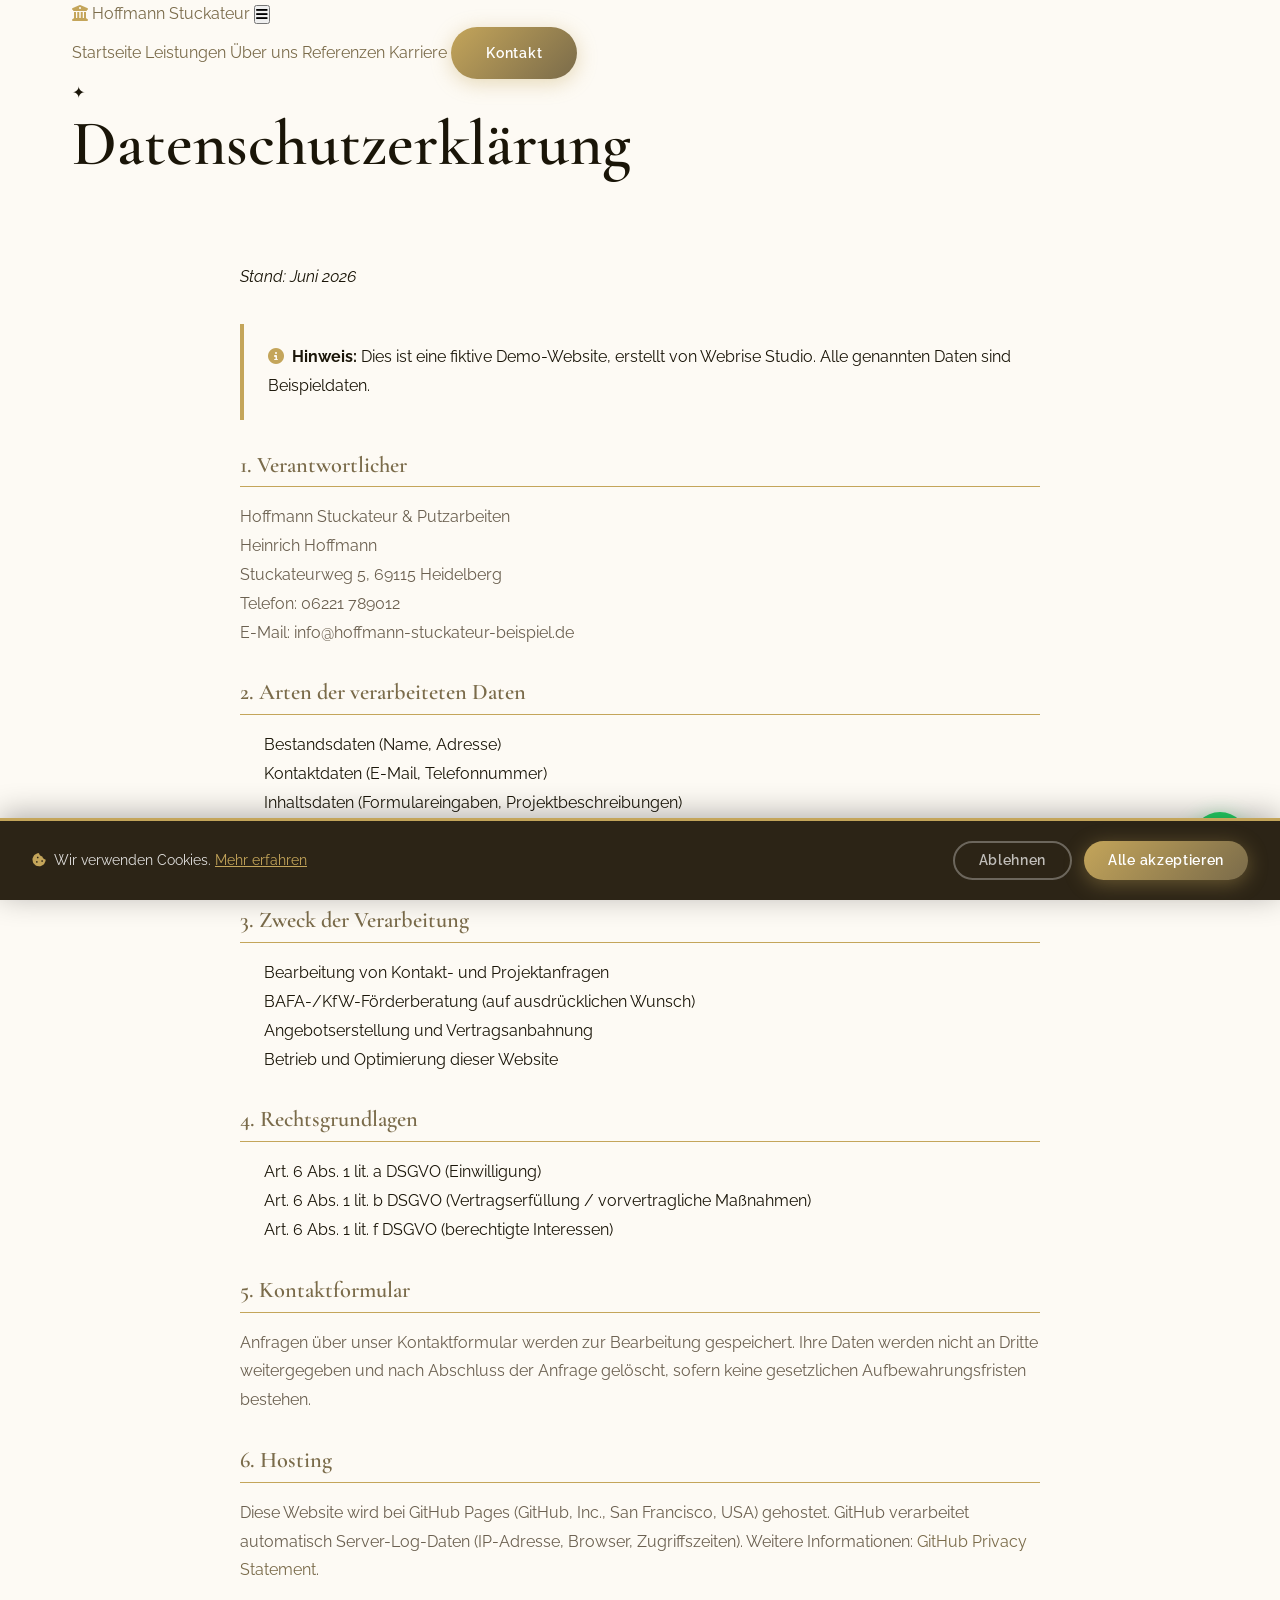
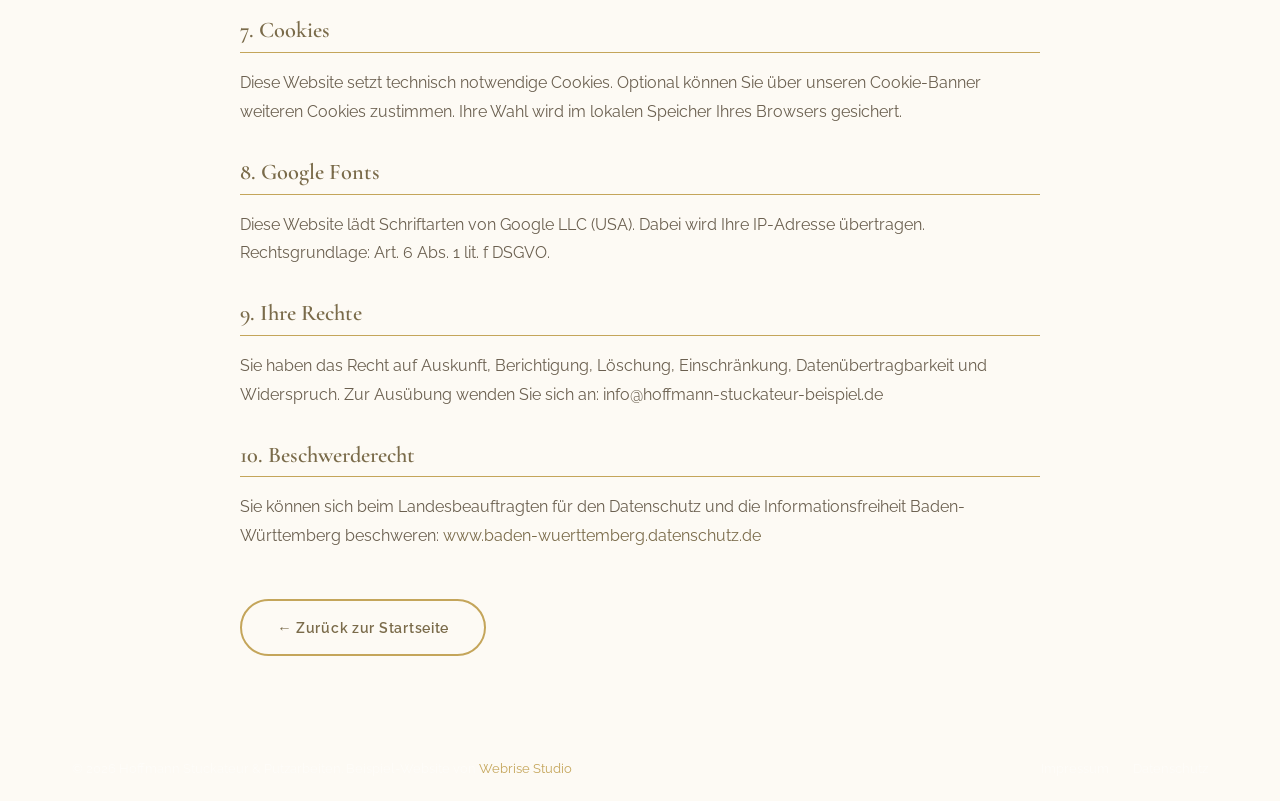
==== datenschutz.html @ 6f237631 "Initial commit: Hoffmann Stuckateur & Putzarbeiten complete demo website All Handwerker Pro features" ====
<!DOCTYPE html>
<html lang="de">
<head>
  <meta charset="UTF-8">
  <meta name="viewport" content="width=device-width, initial-scale=1.0">
  <title>Datenschutz – Hoffmann Stuckateur & Putzarbeiten</title>
  <meta name="robots" content="noindex, nofollow">
  <link rel="preconnect" href="https://fonts.googleapis.com">
  <link rel="preconnect" href="https://fonts.gstatic.com" crossorigin>
  <link href="https://fonts.googleapis.com/css2?family=Cormorant+Garamond:ital,wght@0,300;0,400;0,500;0,600;0,700;1,300;1,400;1,500&family=Raleway:wght@300;400;500;600;700&display=swap" rel="stylesheet">
  <link rel="stylesheet" href="https://cdnjs.cloudflare.com/ajax/libs/font-awesome/6.4.0/css/all.min.css">
  <link rel="stylesheet" href="css/style.css">
  <link rel="icon" type="image/x-icon" href="favicon.ico">
  <link rel="icon" type="image/png" sizes="32x32" href="favicon-32x32.png">
  <link rel="icon" type="image/png" sizes="16x16" href="favicon-16x16.png">
  <link rel="apple-touch-icon" sizes="180x180" href="apple-touch-icon.png">
</head>
<body>

<div id="personalized-banner" style="display:none; background:linear-gradient(90deg,#5C4F36,#7A6B4A); color:white; text-align:center; padding:10px 20px; font-size:0.9rem; font-weight:600; z-index:9999; border-bottom:3px solid #C4A55A;">
  <i class="fa-solid fa-building-columns" style="margin-right:8px; color:#C4A55A;"></i>
  Guten Tag Herr/Frau <span id="banner-name" style="font-weight:800;"></span> – so könnte die Website von <strong id="banner-firma"></strong> aussehen &nbsp;·&nbsp;
  <a href="https://webrisestudio.de/kontakt.html" target="_blank" style="color:#C4A55A;text-decoration:underline;font-weight:700;">Website anfragen →</a>
</div>
<script>(function(){var p=new URLSearchParams(window.location.search),f=p.get('firma'),n=p.get('name');if(f&&n){var b=document.getElementById('personalized-banner');if(b){document.getElementById('banner-firma').textContent=f;document.getElementById('banner-name').textContent=n;b.style.display='block';}}})();</script>

<header class="site-header" id="site-header">
  <div class="container header-inner">
    <a href="index.html" class="site-logo"><i class="fa-solid fa-building-columns" style="color:var(--accent);"></i> Hoffmann <span>Stuckateur</span></a>
    <button class="mobile-toggle" id="mobile-toggle" aria-label="Menü öffnen"><i class="fa-solid fa-bars"></i></button>
    <nav class="site-nav" id="site-nav">
      <a href="index.html">Startseite</a>
      <a href="leistungen.html">Leistungen</a>
      <a href="ueber-uns.html">Über uns</a>
      <a href="referenzen.html">Referenzen</a>
      <a href="karriere.html">Karriere</a>
      <a href="kontakt.html" class="btn btn-primary">Kontakt</a>
    </nav>
  </div>
</header>

<section class="page-header">
  <div class="container">
    <div class="ornament">✦</div>
    <h1>Datenschutzerklärung</h1>
    <div class="ornament-line"></div>
  </div>
</section>

<section class="section">
  <div class="container">
    <div style="max-width:800px; margin:0 auto; line-height:1.8; color:var(--text-dark);">

      <p style="color:var(--text-muted); margin-bottom:2rem;"><em>Stand: Juni 2026</em></p>

      <div style="background:var(--bg-alt); border-left:4px solid var(--accent); padding:1.2rem 1.5rem; border-radius:var(--radius); margin-bottom:2rem;">
        <strong><i class="fa-solid fa-circle-info" style="color:var(--accent); margin-right:8px;"></i>Hinweis:</strong>
        Dies ist eine fiktive Demo-Website, erstellt von Webrise Studio. Alle genannten Daten sind Beispieldaten.
      </div>

      <h2 style="font-family:var(--font-heading); color:var(--primary); font-size:1.4rem; margin:2rem 0 1rem; border-bottom:1px solid var(--accent); padding-bottom:0.5rem;">1. Verantwortlicher</h2>
      <p>Hoffmann Stuckateur & Putzarbeiten<br>
      Heinrich Hoffmann<br>
      Stuckateurweg 5, 69115 Heidelberg<br>
      Telefon: 06221 789012<br>
      E-Mail: info@hoffmann-stuckateur-beispiel.de</p>

      <h2 style="font-family:var(--font-heading); color:var(--primary); font-size:1.4rem; margin:2rem 0 1rem; border-bottom:1px solid var(--accent); padding-bottom:0.5rem;">2. Arten der verarbeiteten Daten</h2>
      <ul style="padding-left:1.5rem;">
        <li>Bestandsdaten (Name, Adresse)</li>
        <li>Kontaktdaten (E-Mail, Telefonnummer)</li>
        <li>Inhaltsdaten (Formulareingaben, Projektbeschreibungen)</li>
        <li>Nutzungsdaten (Seitenaufrufe, Verweildauer)</li>
        <li>Meta- und Kommunikationsdaten (IP-Adressen, Browser-Informationen)</li>
      </ul>

      <h2 style="font-family:var(--font-heading); color:var(--primary); font-size:1.4rem; margin:2rem 0 1rem; border-bottom:1px solid var(--accent); padding-bottom:0.5rem;">3. Zweck der Verarbeitung</h2>
      <ul style="padding-left:1.5rem;">
        <li>Bearbeitung von Kontakt- und Projektanfragen</li>
        <li>BAFA-/KfW-Förderberatung (auf ausdrücklichen Wunsch)</li>
        <li>Angebotserstellung und Vertragsanbahnung</li>
        <li>Betrieb und Optimierung dieser Website</li>
      </ul>

      <h2 style="font-family:var(--font-heading); color:var(--primary); font-size:1.4rem; margin:2rem 0 1rem; border-bottom:1px solid var(--accent); padding-bottom:0.5rem;">4. Rechtsgrundlagen</h2>
      <ul style="padding-left:1.5rem;">
        <li>Art. 6 Abs. 1 lit. a DSGVO (Einwilligung)</li>
        <li>Art. 6 Abs. 1 lit. b DSGVO (Vertragserfüllung / vorvertragliche Maßnahmen)</li>
        <li>Art. 6 Abs. 1 lit. f DSGVO (berechtigte Interessen)</li>
      </ul>

      <h2 style="font-family:var(--font-heading); color:var(--primary); font-size:1.4rem; margin:2rem 0 1rem; border-bottom:1px solid var(--accent); padding-bottom:0.5rem;">5. Kontaktformular</h2>
      <p>Anfragen über unser Kontaktformular werden zur Bearbeitung gespeichert. Ihre Daten werden nicht an Dritte weitergegeben und nach Abschluss der Anfrage gelöscht, sofern keine gesetzlichen Aufbewahrungsfristen bestehen.</p>

      <h2 style="font-family:var(--font-heading); color:var(--primary); font-size:1.4rem; margin:2rem 0 1rem; border-bottom:1px solid var(--accent); padding-bottom:0.5rem;">6. Hosting</h2>
      <p>Diese Website wird bei GitHub Pages (GitHub, Inc., San Francisco, USA) gehostet. GitHub verarbeitet automatisch Server-Log-Daten (IP-Adresse, Browser, Zugriffszeiten). Weitere Informationen: <a href="https://docs.github.com/en/site-policy/privacy-policies/github-privacy-statement" target="_blank" rel="noopener">GitHub Privacy Statement</a>.</p>

      <h2 style="font-family:var(--font-heading); color:var(--primary); font-size:1.4rem; margin:2rem 0 1rem; border-bottom:1px solid var(--accent); padding-bottom:0.5rem;">7. Cookies</h2>
      <p>Diese Website setzt technisch notwendige Cookies. Optional können Sie über unseren Cookie-Banner weiteren Cookies zustimmen. Ihre Wahl wird im lokalen Speicher Ihres Browsers gesichert.</p>

      <h2 style="font-family:var(--font-heading); color:var(--primary); font-size:1.4rem; margin:2rem 0 1rem; border-bottom:1px solid var(--accent); padding-bottom:0.5rem;">8. Google Fonts</h2>
      <p>Diese Website lädt Schriftarten von Google LLC (USA). Dabei wird Ihre IP-Adresse übertragen. Rechtsgrundlage: Art. 6 Abs. 1 lit. f DSGVO.</p>

      <h2 style="font-family:var(--font-heading); color:var(--primary); font-size:1.4rem; margin:2rem 0 1rem; border-bottom:1px solid var(--accent); padding-bottom:0.5rem;">9. Ihre Rechte</h2>
      <p>Sie haben das Recht auf Auskunft, Berichtigung, Löschung, Einschränkung, Datenübertragbarkeit und Widerspruch. Zur Ausübung wenden Sie sich an: info@hoffmann-stuckateur-beispiel.de</p>

      <h2 style="font-family:var(--font-heading); color:var(--primary); font-size:1.4rem; margin:2rem 0 1rem; border-bottom:1px solid var(--accent); padding-bottom:0.5rem;">10. Beschwerderecht</h2>
      <p>Sie können sich beim Landesbeauftragten für den Datenschutz und die Informationsfreiheit Baden-Württemberg beschweren: <a href="https://www.baden-wuerttemberg.datenschutz.de" target="_blank" rel="noopener">www.baden-wuerttemberg.datenschutz.de</a></p>

      <div style="margin-top:3rem;">
        <a href="index.html" class="btn btn-outline">&larr; Zurück zur Startseite</a>
      </div>
    </div>
  </div>
</section>

<footer class="site-footer">
  <div class="footer-bottom">
    <div class="container" style="display:flex; justify-content:space-between; align-items:center; flex-wrap:wrap; gap:1rem; width:100%;">
      <p>&copy; 2026 Hoffmann Stuckateur & Putzarbeiten. Beispiel-Website von <a href="https://webrisestudio.de" target="_blank" rel="noopener">Webrise Studio</a>.</p>
      <div class="footer-bottom-links">
        <a href="impressum.html">Impressum</a>
        <a href="datenschutz.html">Datenschutz</a>
      </div>
    </div>
  </div>
</footer>

<a href="https://wa.me/4962217890120?text=Hallo%20Hoffmann%20Stuckateur" class="whatsapp-float" target="_blank" rel="noopener" aria-label="WhatsApp">
  <i class="fa-brands fa-whatsapp"></i>
</a>

<div class="cookie-banner" id="cookieBanner" role="dialog">
  <p class="cookie-text"><i class="fa-solid fa-cookie-bite" style="color:var(--accent); margin-right:0.5rem;"></i>Wir verwenden Cookies. <a href="datenschutz.html">Mehr erfahren</a></p>
  <div class="cookie-actions">
    <button class="btn btn-outline btn-sm" id="cookieDecline" style="color:rgba(255,255,255,0.7); border-color:rgba(255,255,255,0.3);">Ablehnen</button>
    <button class="btn btn-primary btn-sm" id="cookieAccept">Alle akzeptieren</button>
  </div>
</div>

<script src="js/script.js"></script>
</body>
</html>
---- css/style.css ----
/* ============================================
   Hoffmann Stuckateur & Putzarbeiten
   Classical Elegant Design - Cream & Gold
   ============================================ */

/* --- Google Fonts Import --- */
@import url('https://fonts.googleapis.com/css2?family=Cormorant+Garamond:ital,wght@0,300;0,400;0,500;0,600;0,700;1,300;1,400;1,500&family=Raleway:wght@300;400;500;600;700&display=swap');

/* --- CSS Variables --- */
:root {
  --primary: #7A6B4A;
  --primary-dark: #5C4F36;
  --accent: #C4A55A;
  --accent-light: #D4B86A;
  --light-bg: #FDFAF4;
  --section-alt: #F5EFE0;
  --dark-bg: #2C2416;
  --text-dark: #1A1508;
  --text-gray: #6B6050;
  --white: #FFFFFF;
  --border-gold: #C4A55A;
  --shadow: 0 4px 24px rgba(122,107,74,0.12);
  --shadow-hover: 0 8px 40px rgba(122,107,74,0.22);
  --radius-pill: 50px;
  --radius-card: 8px;
  --transition: 0.3s ease;
  --font-heading: 'Cormorant Garamond', Georgia, serif;
  --font-body: 'Raleway', Arial, sans-serif;
}

/* --- Reset & Base --- */
*, *::before, *::after {
  box-sizing: border-box;
  margin: 0;
  padding: 0;
}

html {
  scroll-behavior: smooth;
  font-size: 16px;
}

body {
  font-family: var(--font-body);
  background-color: var(--light-bg);
  color: var(--text-dark);
  line-height: 1.7;
  -webkit-font-smoothing: antialiased;
}

img {
  max-width: 100%;
  height: auto;
  display: block;
}

a {
  color: var(--primary);
  text-decoration: none;
  transition: color var(--transition);
}

a:hover {
  color: var(--accent);
}

ul {
  list-style: none;
}

/* --- Typography --- */
h1, h2, h3, h4, h5, h6 {
  font-family: var(--font-heading);
  color: var(--text-dark);
  line-height: 1.2;
  font-weight: 600;
}

h1 { font-size: clamp(2.4rem, 5vw, 4rem); }
h2 { font-size: clamp(1.8rem, 3.5vw, 2.8rem); }
h3 { font-size: clamp(1.3rem, 2.5vw, 1.8rem); }
h4 { font-size: 1.25rem; }

p {
  color: var(--text-gray);
  font-size: 1rem;
  line-height: 1.8;
}

/* --- Gold Decorative Divider --- */
.gold-divider {
  display: flex;
  align-items: center;
  justify-content: center;
  margin: 1.5rem auto;
  gap: 1rem;
  max-width: 400px;
}

.gold-divider::before,
.gold-divider::after {
  content: '';
  flex: 1;
  height: 1px;
  background: linear-gradient(90deg, transparent, var(--accent), transparent);
}

.gold-divider-icon {
  color: var(--accent);
  font-size: 1rem;
  flex-shrink: 0;
}

.section-divider {
  border: none;
  height: 1px;
  background: linear-gradient(90deg, transparent, var(--accent) 30%, var(--accent) 70%, transparent);
  margin: 0;
  opacity: 0.5;
}

/* --- Container --- */
.container {
  max-width: 1200px;
  margin: 0 auto;
  padding: 0 2rem;
}

.container-wide {
  max-width: 1400px;
  margin: 0 auto;
  padding: 0 2rem;
}

/* --- Section Styles --- */
.section {
  padding: 5rem 0;
}

.section-alt {
  background-color: var(--section-alt);
}

.section-dark {
  background-color: var(--dark-bg);
}

.section-header {
  text-align: center;
  margin-bottom: 3.5rem;
}

.section-label {
  display: inline-block;
  font-family: var(--font-body);
  font-size: 0.8rem;
  font-weight: 700;
  letter-spacing: 0.2em;
  text-transform: uppercase;
  color: var(--accent);
  margin-bottom: 0.75rem;
}

.section-title {
  font-family: var(--font-heading);
  color: var(--text-dark);
  margin-bottom: 1rem;
}

.section-subtitle {
  max-width: 600px;
  margin: 0 auto;
  color: var(--text-gray);
  font-size: 1.05rem;
}

/* --- Buttons --- */
.btn {
  display: inline-flex;
  align-items: center;
  gap: 0.5rem;
  padding: 0.85rem 2.2rem;
  border-radius: var(--radius-pill);
  font-family: var(--font-body);
  font-size: 0.9rem;
  font-weight: 600;
  letter-spacing: 0.05em;
  cursor: pointer;
  border: none;
  transition: all var(--transition);
  text-decoration: none;
}

.btn-primary {
  background: linear-gradient(135deg, var(--accent), var(--primary));
  color: var(--white);
  box-shadow: 0 4px 20px rgba(196, 165, 90, 0.4);
}

.btn-primary:hover {
  background: linear-gradient(135deg, var(--accent-light), var(--primary-dark));
  box-shadow: 0 6px 30px rgba(196, 165, 90, 0.5);
  color: var(--white);
  transform: translateY(-2px);
}

.btn-outline {
  background: transparent;
  color: var(--primary);
  border: 2px solid var(--accent);
}

.btn-outline:hover {
  background: var(--accent);
  color: var(--white);
  transform: translateY(-2px);
}

.btn-white {
  background: var(--white);
  color: var(--primary-dark);
  box-shadow: 0 4px 20px rgba(0,0,0,0.15);
}

.btn-white:hover {
  background: var(--light-bg);
  color: var(--primary-dark);
  transform: translateY(-2px);
}

.btn-sm {
  padding: 0.6rem 1.5rem;
  font-size: 0.85rem;
}

/* ============================================
   NAVIGATION
   ============================================ */
.navbar {
  position: fixed;
  top: 0;
  left: 0;
  right: 0;
  z-index: 1000;
  background: rgba(253, 250, 244, 0.97);
  backdrop-filter: blur(8px);
  border-bottom: 1px solid rgba(196, 165, 90, 0.2);
  transition: all var(--transition);
}

.navbar.scrolled {
  box-shadow: 0 2px 30px rgba(122,107,74,0.15);
}

.navbar-inner {
  display: flex;
  align-items: center;
  justify-content: space-between;
  padding: 1rem 2rem;
  max-width: 1300px;
  margin: 0 auto;
}

.navbar-brand {
  display: flex;
  flex-direction: column;
  text-decoration: none;
}

.brand-name {
  font-family: var(--font-heading);
  font-size: 1.4rem;
  font-weight: 700;
  color: var(--text-dark);
  line-height: 1.1;
}

.brand-sub {
  font-family: var(--font-body);
  font-size: 0.7rem;
  font-weight: 500;
  letter-spacing: 0.15em;
  text-transform: uppercase;
  color: var(--accent);
}

.navbar-nav {
  display: flex;
  align-items: center;
  gap: 0.25rem;
}

.nav-link {
  font-family: var(--font-body);
  font-size: 0.88rem;
  font-weight: 500;
  color: var(--text-dark);
  padding: 0.5rem 1rem;
  border-radius: 4px;
  position: relative;
  transition: color var(--transition);
  text-decoration: none;
}

.nav-link::after {
  content: '';
  position: absolute;
  bottom: 0;
  left: 1rem;
  right: 1rem;
  height: 2px;
  background: var(--accent);
  transform: scaleX(0);
  transition: transform var(--transition);
}

.nav-link:hover::after,
.nav-link.active::after {
  transform: scaleX(1);
}

.nav-link:hover,
.nav-link.active {
  color: var(--primary);
}

.navbar-cta {
  margin-left: 1rem;
}

.navbar-toggler {
  display: none;
  background: none;
  border: none;
  cursor: pointer;
  padding: 0.5rem;
  color: var(--text-dark);
  font-size: 1.4rem;
}

/* Mobile Nav */
@media (max-width: 968px) {
  .navbar-toggler {
    display: block;
  }

  .navbar-collapse {
    display: none;
    position: absolute;
    top: 100%;
    left: 0;
    right: 0;
    background: var(--light-bg);
    border-top: 1px solid rgba(196,165,90,0.2);
    padding: 1rem;
    box-shadow: 0 8px 30px rgba(122,107,74,0.15);
  }

  .navbar-collapse.open {
    display: block;
  }

  .navbar-nav {
    flex-direction: column;
    gap: 0;
    align-items: stretch;
  }

  .nav-link {
    padding: 0.75rem 1rem;
    border-bottom: 1px solid rgba(196,165,90,0.1);
  }

  .navbar-cta {
    margin: 1rem 0 0;
  }
}

/* ============================================
   HERO SECTION
   ============================================ */
.hero {
  padding-top: 80px;
  background-color: var(--light-bg);
  min-height: 100vh;
  display: flex;
  flex-direction: column;
}

.hero-text-section {
  flex: 0 0 auto;
  text-align: center;
  padding: 5rem 2rem 3rem;
  background: var(--light-bg);
}

.hero-label {
  display: inline-block;
  font-size: 0.78rem;
  font-weight: 700;
  letter-spacing: 0.25em;
  text-transform: uppercase;
  color: var(--accent);
  margin-bottom: 1.25rem;
}

.hero-title {
  font-family: var(--font-heading);
  font-size: clamp(2.8rem, 6vw, 5rem);
  font-weight: 700;
  color: var(--text-dark);
  line-height: 1.1;
  margin-bottom: 0.5rem;
}

.hero-title em {
  font-style: italic;
  color: var(--primary);
}

.hero-subtitle-text {
  font-family: var(--font-heading);
  font-size: clamp(1.1rem, 2vw, 1.4rem);
  font-weight: 300;
  font-style: italic;
  color: var(--text-gray);
  margin-bottom: 1.5rem;
}

.hero-desc {
  max-width: 620px;
  margin: 0 auto 2rem;
  color: var(--text-gray);
  font-size: 1.05rem;
  line-height: 1.8;
}

.hero-actions {
  display: flex;
  justify-content: center;
  gap: 1rem;
  flex-wrap: wrap;
  margin-bottom: 1rem;
}

.hero-image-full {
  flex: 1;
  position: relative;
  overflow: hidden;
  max-height: 55vh;
}

.hero-image-full img {
  width: 100%;
  height: 100%;
  object-fit: cover;
  object-position: center top;
}

.hero-image-full::after {
  content: '';
  position: absolute;
  top: 0;
  left: 0;
  right: 0;
  height: 60px;
  background: linear-gradient(to bottom, var(--light-bg), transparent);
}

/* --- Trust Bar --- */
.trust-bar {
  background: var(--dark-bg);
  padding: 1.25rem 0;
}

.trust-bar-inner {
  display: flex;
  justify-content: center;
  align-items: center;
  gap: 3rem;
  flex-wrap: wrap;
}

.trust-item {
  display: flex;
  align-items: center;
  gap: 0.6rem;
  color: rgba(255,255,255,0.85);
  font-size: 0.88rem;
  font-weight: 500;
}

.trust-item i {
  color: var(--accent);
  font-size: 1rem;
}

/* ============================================
   SERVICES / LEISTUNGEN
   ============================================ */
.services-grid {
  display: grid;
  grid-template-columns: repeat(auto-fit, minmax(320px, 1fr));
  gap: 2rem;
}

.service-card {
  background: var(--white);
  border-radius: var(--radius-card);
  border-top: 3px solid var(--accent);
  padding: 2rem;
  box-shadow: var(--shadow);
  transition: all var(--transition);
  position: relative;
  overflow: hidden;
}

.service-card::before {
  content: '';
  position: absolute;
  bottom: 0;
  left: 0;
  right: 0;
  height: 3px;
  background: linear-gradient(90deg, var(--accent), var(--primary));
  transform: scaleX(0);
  transition: transform var(--transition);
}

.service-card:hover {
  box-shadow: var(--shadow-hover);
  transform: translateY(-4px);
}

.service-card:hover::before {
  transform: scaleX(1);
}

.service-icon {
  width: 56px;
  height: 56px;
  background: linear-gradient(135deg, var(--accent), var(--primary));
  border-radius: 50%;
  display: flex;
  align-items: center;
  justify-content: center;
  margin-bottom: 1.25rem;
}

.service-icon i {
  color: var(--white);
  font-size: 1.4rem;
}

.service-card h3 {
  font-family: var(--font-heading);
  font-size: 1.4rem;
  color: var(--text-dark);
  margin-bottom: 0.75rem;
}

.service-card p {
  color: var(--text-gray);
  font-size: 0.95rem;
  line-height: 1.7;
  margin-bottom: 1.25rem;
}

.service-tag {
  display: inline-block;
  font-size: 0.75rem;
  font-weight: 600;
  letter-spacing: 0.05em;
  color: var(--accent);
  background: rgba(196,165,90,0.1);
  padding: 0.25rem 0.75rem;
  border-radius: 20px;
  border: 1px solid rgba(196,165,90,0.3);
}

/* ============================================
   ABOUT / ÜBER UNS
   ============================================ */
.about-grid {
  display: grid;
  grid-template-columns: 1fr 1fr;
  gap: 4rem;
  align-items: center;
}

.about-image-wrap {
  position: relative;
}

.about-image-wrap img {
  width: 100%;
  height: 500px;
  object-fit: cover;
  border-radius: var(--radius-card);
  box-shadow: var(--shadow-hover);
}

.about-badge {
  position: absolute;
  bottom: -1.5rem;
  right: -1.5rem;
  background: linear-gradient(135deg, var(--accent), var(--primary));
  color: var(--white);
  padding: 1.5rem;
  border-radius: var(--radius-card);
  text-align: center;
  box-shadow: 0 8px 30px rgba(122,107,74,0.3);
}

.about-badge .badge-number {
  font-family: var(--font-heading);
  font-size: 2.5rem;
  font-weight: 700;
  line-height: 1;
  display: block;
}

.about-badge .badge-text {
  font-size: 0.75rem;
  font-weight: 600;
  letter-spacing: 0.1em;
  text-transform: uppercase;
  opacity: 0.9;
}

.about-content .section-label {
  text-align: left;
}

.about-content h2 {
  margin-bottom: 1rem;
}

.about-content p {
  margin-bottom: 1.25rem;
}

.about-features {
  margin: 1.5rem 0;
  display: flex;
  flex-direction: column;
  gap: 0.75rem;
}

.about-feature {
  display: flex;
  align-items: flex-start;
  gap: 0.75rem;
}

.about-feature i {
  color: var(--accent);
  font-size: 1rem;
  margin-top: 0.15rem;
  flex-shrink: 0;
}

.about-feature span {
  color: var(--text-gray);
  font-size: 0.95rem;
}

/* ============================================
   TEAM
   ============================================ */
.team-grid {
  display: grid;
  grid-template-columns: repeat(3, 1fr);
  gap: 2rem;
}

.team-card {
  background: var(--white);
  border-radius: var(--radius-card);
  overflow: hidden;
  box-shadow: var(--shadow);
  transition: all var(--transition);
  text-align: center;
}

.team-card:hover {
  box-shadow: var(--shadow-hover);
  transform: translateY(-4px);
}

.team-card-img {
  width: 100%;
  height: 280px;
  object-fit: cover;
  object-position: top center;
}

.team-card-body {
  padding: 1.5rem;
}

.team-card-body h3 {
  font-family: var(--font-heading);
  font-size: 1.35rem;
  color: var(--text-dark);
  margin-bottom: 0.25rem;
}

.team-card-role {
  font-size: 0.8rem;
  font-weight: 600;
  letter-spacing: 0.1em;
  text-transform: uppercase;
  color: var(--accent);
  margin-bottom: 0.75rem;
  display: block;
}

.team-card-body p {
  font-size: 0.9rem;
  color: var(--text-gray);
  line-height: 1.6;
}

/* ============================================
   STATS / ZAHLEN
   ============================================ */
.stats-grid {
  display: grid;
  grid-template-columns: repeat(4, 1fr);
  gap: 2rem;
}

.stat-item {
  text-align: center;
  padding: 2rem 1rem;
}

.stat-number {
  font-family: var(--font-heading);
  font-size: 3.5rem;
  font-weight: 700;
  color: var(--accent);
  line-height: 1;
  display: block;
}

.stat-label {
  font-size: 0.85rem;
  font-weight: 600;
  letter-spacing: 0.1em;
  text-transform: uppercase;
  color: rgba(255,255,255,0.7);
  margin-top: 0.5rem;
  display: block;
}

.section-dark .stat-label {
  color: rgba(255,255,255,0.65);
}

/* ============================================
   TESTIMONIALS / BEWERTUNGEN
   ============================================ */
.google-badge {
  display: inline-flex;
  align-items: center;
  gap: 1rem;
  background: var(--white);
  border: 2px solid var(--accent);
  border-radius: var(--radius-card);
  padding: 1.25rem 2rem;
  margin-bottom: 2.5rem;
  box-shadow: var(--shadow);
}

.google-badge-logo {
  font-size: 2rem;
}

.google-badge-info .rating-number {
  font-family: var(--font-heading);
  font-size: 2rem;
  font-weight: 700;
  color: var(--text-dark);
  line-height: 1;
}

.google-badge-info .rating-stars {
  color: #FBB633;
  font-size: 1rem;
  margin: 0.15rem 0;
}

.google-badge-info .rating-count {
  font-size: 0.8rem;
  color: var(--text-gray);
  font-weight: 500;
}

.testimonials-grid {
  display: grid;
  grid-template-columns: repeat(3, 1fr);
  gap: 2rem;
}

.testimonial-card {
  background: var(--white);
  border-radius: var(--radius-card);
  padding: 2rem;
  box-shadow: var(--shadow);
  border-left: 4px solid var(--accent);
  transition: all var(--transition);
  position: relative;
}

.testimonial-card:hover {
  box-shadow: var(--shadow-hover);
  transform: translateY(-3px);
}

.testimonial-stars {
  color: #FBB633;
  font-size: 0.9rem;
  margin-bottom: 0.75rem;
}

.testimonial-card blockquote {
  font-family: var(--font-heading);
  font-size: 1.1rem;
  font-style: italic;
  color: var(--text-dark);
  line-height: 1.6;
  margin-bottom: 1.25rem;
}

.testimonial-card blockquote::before {
  content: '\201C';
  font-size: 2.5rem;
  color: var(--accent);
  line-height: 0;
  vertical-align: -0.6rem;
  margin-right: 0.1rem;
}

.testimonial-author {
  display: flex;
  flex-direction: column;
}

.testimonial-author strong {
  color: var(--text-dark);
  font-weight: 600;
  font-size: 0.95rem;
}

.testimonial-author span {
  color: var(--accent);
  font-size: 0.8rem;
  font-weight: 500;
}

/* ============================================
   PROJECTS / REFERENZEN
   ============================================ */
.projects-grid {
  display: grid;
  grid-template-columns: repeat(3, 1fr);
  gap: 1.5rem;
}

.project-card {
  border-radius: var(--radius-card);
  overflow: hidden;
  box-shadow: var(--shadow);
  transition: all var(--transition);
  background: var(--white);
}

.project-card:hover {
  box-shadow: var(--shadow-hover);
  transform: translateY(-4px);
}

.project-image {
  position: relative;
  overflow: hidden;
  height: 220px;
}

.project-image img {
  width: 100%;
  height: 100%;
  object-fit: cover;
  transition: transform 0.5s ease;
}

.project-card:hover .project-image img {
  transform: scale(1.05);
}

.project-overlay {
  position: absolute;
  inset: 0;
  background: linear-gradient(to top, rgba(44,36,22,0.7), transparent);
  opacity: 0;
  transition: opacity var(--transition);
  display: flex;
  align-items: flex-end;
  padding: 1rem;
}

.project-card:hover .project-overlay {
  opacity: 1;
}

.project-card-body {
  padding: 1.25rem;
}

.project-card-body h3 {
  font-family: var(--font-heading);
  font-size: 1.1rem;
  color: var(--text-dark);
  margin-bottom: 0.5rem;
}

.project-card-body p {
  font-size: 0.88rem;
  color: var(--text-gray);
  margin-bottom: 0.75rem;
}

.project-tags {
  display: flex;
  gap: 0.5rem;
  flex-wrap: wrap;
}

.project-tag {
  font-size: 0.72rem;
  font-weight: 600;
  color: var(--primary);
  background: rgba(122,107,74,0.1);
  padding: 0.2rem 0.6rem;
  border-radius: 20px;
  border: 1px solid rgba(122,107,74,0.2);
}

/* ============================================
   BRANDS / MARKEN
   ============================================ */
.brands-grid {
  display: flex;
  justify-content: center;
  align-items: center;
  gap: 3rem;
  flex-wrap: wrap;
}

.brand-item {
  display: flex;
  align-items: center;
  justify-content: center;
  padding: 1rem 1.5rem;
  background: var(--white);
  border-radius: var(--radius-card);
  border: 1px solid rgba(196,165,90,0.2);
  min-width: 140px;
  transition: all var(--transition);
}

.brand-item:hover {
  border-color: var(--accent);
  box-shadow: var(--shadow);
}

.brand-name-text {
  font-family: var(--font-heading);
  font-size: 1.3rem;
  font-weight: 700;
  color: var(--text-gray);
  letter-spacing: 0.05em;
  transition: color var(--transition);
}

.brand-item:hover .brand-name-text {
  color: var(--primary);
}

/* ============================================
   CTA SECTION
   ============================================ */
.cta-section {
  background: linear-gradient(135deg, var(--primary-dark) 0%, var(--primary) 50%, var(--dark-bg) 100%);
  padding: 5rem 0;
  text-align: center;
  position: relative;
  overflow: hidden;
}

.cta-section::before {
  content: '';
  position: absolute;
  top: -50%;
  left: -50%;
  width: 200%;
  height: 200%;
  background: radial-gradient(circle, rgba(196,165,90,0.08) 0%, transparent 60%);
}

.cta-section h2 {
  font-family: var(--font-heading);
  color: var(--white);
  margin-bottom: 1rem;
  position: relative;
}

.cta-section p {
  color: rgba(255,255,255,0.8);
  font-size: 1.05rem;
  margin-bottom: 2rem;
  max-width: 560px;
  margin-left: auto;
  margin-right: auto;
  position: relative;
}

.cta-buttons {
  display: flex;
  justify-content: center;
  gap: 1rem;
  flex-wrap: wrap;
  position: relative;
}

/* ============================================
   FAQ
   ============================================ */
.faq-list {
  max-width: 780px;
  margin: 0 auto;
}

.faq-item {
  background: var(--white);
  border-radius: var(--radius-card);
  border: 1px solid rgba(196,165,90,0.2);
  margin-bottom: 1rem;
  overflow: hidden;
  transition: all var(--transition);
}

.faq-item.active {
  border-color: var(--accent);
  box-shadow: var(--shadow);
}

.faq-question {
  width: 100%;
  background: none;
  border: none;
  padding: 1.25rem 1.5rem;
  display: flex;
  justify-content: space-between;
  align-items: center;
  cursor: pointer;
  text-align: left;
  transition: background var(--transition);
}

.faq-question:hover {
  background: rgba(196,165,90,0.05);
}

.faq-question span {
  font-family: var(--font-heading);
  font-size: 1.1rem;
  font-weight: 600;
  color: var(--text-dark);
  flex: 1;
  padding-right: 1rem;
}

.faq-icon {
  color: var(--accent);
  font-size: 1rem;
  transition: transform var(--transition);
  flex-shrink: 0;
}

.faq-item.active .faq-icon {
  transform: rotate(45deg);
}

.faq-answer {
  max-height: 0;
  overflow: hidden;
  transition: max-height 0.4s ease;
}

.faq-answer-inner {
  padding: 0 1.5rem 1.25rem;
  color: var(--text-gray);
  font-size: 0.95rem;
  line-height: 1.7;
  border-top: 1px solid rgba(196,165,90,0.15);
  padding-top: 1rem;
}

/* ============================================
   CONTACT FORM
   ============================================ */
.contact-grid {
  display: grid;
  grid-template-columns: 1fr 1.6fr;
  gap: 4rem;
  align-items: start;
}

.contact-info-item {
  display: flex;
  gap: 1rem;
  margin-bottom: 1.5rem;
  align-items: flex-start;
}

.contact-info-icon {
  width: 44px;
  height: 44px;
  background: linear-gradient(135deg, var(--accent), var(--primary));
  border-radius: 50%;
  display: flex;
  align-items: center;
  justify-content: center;
  flex-shrink: 0;
}

.contact-info-icon i {
  color: var(--white);
  font-size: 1rem;
}

.contact-info-text strong {
  display: block;
  color: var(--text-dark);
  font-weight: 600;
  margin-bottom: 0.2rem;
}

.contact-info-text span,
.contact-info-text a {
  color: var(--text-gray);
  font-size: 0.95rem;
}

.form-card {
  background: var(--white);
  border-radius: var(--radius-card);
  padding: 2.5rem;
  box-shadow: var(--shadow);
  border-top: 3px solid var(--accent);
}

.form-row {
  display: grid;
  grid-template-columns: 1fr 1fr;
  gap: 1rem;
}

.form-group {
  margin-bottom: 1.25rem;
}

.form-group label {
  display: block;
  font-size: 0.85rem;
  font-weight: 600;
  color: var(--text-dark);
  margin-bottom: 0.4rem;
  letter-spacing: 0.03em;
}

.form-group label .required {
  color: var(--accent);
  margin-left: 2px;
}

.form-control {
  width: 100%;
  padding: 0.75rem 1rem;
  border: 1.5px solid rgba(196,165,90,0.3);
  border-radius: 6px;
  background: var(--light-bg);
  font-family: var(--font-body);
  font-size: 0.95rem;
  color: var(--text-dark);
  transition: border-color var(--transition), box-shadow var(--transition);
}

.form-control:focus {
  outline: none;
  border-color: var(--accent);
  box-shadow: 0 0 0 3px rgba(196,165,90,0.15);
}

.form-control::placeholder {
  color: rgba(107,96,80,0.5);
}

textarea.form-control {
  resize: vertical;
  min-height: 120px;
}

select.form-control {
  appearance: none;
  background-image: url("data:image/svg+xml,%3Csvg xmlns='http://www.w3.org/2000/svg' width='12' height='12' fill='%237A6B4A' viewBox='0 0 16 16'%3E%3Cpath d='M7.247 11.14 2.451 5.658C1.885 5.013 2.345 4 3.204 4h9.592a1 1 0 0 1 .753 1.659l-4.796 5.48a1 1 0 0 1-1.506 0z'/%3E%3C/svg%3E");
  background-repeat: no-repeat;
  background-position: right 1rem center;
  padding-right: 2.5rem;
  cursor: pointer;
}

.form-check {
  display: flex;
  align-items: flex-start;
  gap: 0.75rem;
  margin-bottom: 1rem;
}

.form-check input[type="checkbox"] {
  width: 18px;
  height: 18px;
  accent-color: var(--accent);
  flex-shrink: 0;
  margin-top: 0.1rem;
  cursor: pointer;
}

.form-check label {
  font-size: 0.88rem;
  color: var(--text-gray);
  cursor: pointer;
  line-height: 1.5;
}

.form-check label a {
  color: var(--accent);
  text-decoration: underline;
}

/* ============================================
   PAGE HERO (inner pages)
   ============================================ */
.page-hero {
  padding: 8rem 0 4rem;
  background: linear-gradient(135deg, var(--light-bg) 0%, var(--section-alt) 100%);
  text-align: center;
  position: relative;
  overflow: hidden;
}

.page-hero::before {
  content: '';
  position: absolute;
  top: 0;
  left: 0;
  right: 0;
  height: 3px;
  background: linear-gradient(90deg, transparent, var(--accent), transparent);
}

.page-hero-label {
  display: inline-block;
  font-size: 0.78rem;
  font-weight: 700;
  letter-spacing: 0.25em;
  text-transform: uppercase;
  color: var(--accent);
  margin-bottom: 1rem;
}

.page-hero h1 {
  font-family: var(--font-heading);
  color: var(--text-dark);
  margin-bottom: 1rem;
}

.page-hero p {
  max-width: 560px;
  margin: 0 auto;
  font-size: 1.05rem;
}

.breadcrumb {
  display: flex;
  justify-content: center;
  align-items: center;
  gap: 0.5rem;
  margin-top: 1.5rem;
  font-size: 0.85rem;
}

.breadcrumb a {
  color: var(--text-gray);
}

.breadcrumb span {
  color: var(--text-gray);
}

.breadcrumb .current {
  color: var(--accent);
  font-weight: 600;
}

/* ============================================
   KARRIERE
   ============================================ */
.karriere-grid {
  display: grid;
  grid-template-columns: 1fr 1.5fr;
  gap: 4rem;
  align-items: start;
}

.job-benefits {
  display: flex;
  flex-direction: column;
  gap: 1rem;
  margin: 1.5rem 0;
}

.job-benefit {
  display: flex;
  align-items: center;
  gap: 0.75rem;
}

.job-benefit i {
  color: var(--accent);
  font-size: 1rem;
  width: 20px;
}

.job-benefit span {
  color: var(--text-gray);
  font-size: 0.95rem;
}

/* ============================================
   FOOTER
   ============================================ */
.footer {
  background: var(--dark-bg);
  padding: 4rem 0 0;
  color: rgba(255,255,255,0.75);
}

.footer-grid {
  display: grid;
  grid-template-columns: 2fr 1fr 1fr 1.5fr;
  gap: 3rem;
  padding-bottom: 3rem;
}

.footer-brand-name {
  font-family: var(--font-heading);
  font-size: 1.5rem;
  font-weight: 700;
  color: var(--white);
  display: block;
  margin-bottom: 0.25rem;
}

.footer-brand-sub {
  font-size: 0.72rem;
  font-weight: 600;
  letter-spacing: 0.15em;
  text-transform: uppercase;
  color: var(--accent);
  display: block;
  margin-bottom: 1rem;
}

.footer p {
  color: rgba(255,255,255,0.65);
  font-size: 0.9rem;
  line-height: 1.7;
  margin-bottom: 1.25rem;
}

.footer-social {
  display: flex;
  gap: 0.75rem;
}

.social-link {
  width: 36px;
  height: 36px;
  background: rgba(255,255,255,0.08);
  border-radius: 50%;
  display: flex;
  align-items: center;
  justify-content: center;
  color: rgba(255,255,255,0.7);
  transition: all var(--transition);
  text-decoration: none;
}

.social-link:hover {
  background: var(--accent);
  color: var(--white);
}

.footer h4 {
  font-family: var(--font-heading);
  font-size: 1.1rem;
  color: var(--white);
  margin-bottom: 1.25rem;
  padding-bottom: 0.5rem;
  border-bottom: 1px solid rgba(196,165,90,0.3);
}

.footer-links {
  display: flex;
  flex-direction: column;
  gap: 0.5rem;
}

.footer-links a {
  color: rgba(255,255,255,0.65);
  font-size: 0.9rem;
  transition: color var(--transition);
  text-decoration: none;
}

.footer-links a:hover {
  color: var(--accent);
}

.footer-contact-item {
  display: flex;
  gap: 0.75rem;
  margin-bottom: 0.85rem;
  align-items: flex-start;
}

.footer-contact-item i {
  color: var(--accent);
  font-size: 0.9rem;
  margin-top: 0.2rem;
  flex-shrink: 0;
}

.footer-contact-item span,
.footer-contact-item a {
  color: rgba(255,255,255,0.65);
  font-size: 0.88rem;
  line-height: 1.5;
}

.footer-contact-item a:hover {
  color: var(--accent);
}

.footer-bottom {
  border-top: 1px solid rgba(255,255,255,0.08);
  padding: 1.25rem 0;
  display: flex;
  justify-content: space-between;
  align-items: center;
  flex-wrap: wrap;
  gap: 1rem;
}

.footer-bottom p {
  font-size: 0.82rem;
  color: rgba(255,255,255,0.45);
  margin: 0;
}

.footer-bottom a {
  color: var(--accent);
}

.footer-bottom-links {
  display: flex;
  gap: 1.5rem;
}

.footer-bottom-links a {
  color: rgba(255,255,255,0.45);
  font-size: 0.82rem;
  transition: color var(--transition);
}

.footer-bottom-links a:hover {
  color: var(--accent);
}

/* ============================================
   COOKIE BANNER
   ============================================ */
.cookie-banner {
  position: fixed;
  bottom: 0;
  left: 0;
  right: 0;
  z-index: 9998;
  background: var(--dark-bg);
  border-top: 3px solid var(--accent);
  padding: 1.25rem 2rem;
  display: flex;
  align-items: center;
  justify-content: space-between;
  gap: 2rem;
  flex-wrap: wrap;
  box-shadow: 0 -4px 30px rgba(0,0,0,0.3);
  transform: translateY(100%);
  transition: transform 0.4s ease;
}

.cookie-banner.visible {
  transform: translateY(0);
}

.cookie-text {
  flex: 1;
  color: rgba(255,255,255,0.85);
  font-size: 0.88rem;
  line-height: 1.6;
}

.cookie-text a {
  color: var(--accent);
  text-decoration: underline;
}

.cookie-actions {
  display: flex;
  gap: 0.75rem;
  flex-shrink: 0;
}

/* ============================================
   WHATSAPP FLOAT BUTTON
   ============================================ */
.whatsapp-float {
  position: fixed;
  bottom: 2rem;
  right: 2rem;
  z-index: 999;
  width: 56px;
  height: 56px;
  background: #25D366;
  border-radius: 50%;
  display: flex;
  align-items: center;
  justify-content: center;
  box-shadow: 0 4px 20px rgba(37,211,102,0.4);
  text-decoration: none;
  transition: all var(--transition);
}

.whatsapp-float:hover {
  transform: scale(1.1);
  box-shadow: 0 6px 30px rgba(37,211,102,0.5);
}

.whatsapp-float i {
  color: var(--white);
  font-size: 1.6rem;
}

/* ============================================
   BAFA BADGE
   ============================================ */
.bafa-badge {
  display: inline-flex;
  align-items: center;
  gap: 0.75rem;
  background: linear-gradient(135deg, #2d6a4f, #40916c);
  color: var(--white);
  padding: 0.75rem 1.25rem;
  border-radius: var(--radius-card);
  font-size: 0.85rem;
  font-weight: 600;
}

.bafa-badge i {
  font-size: 1.2rem;
  flex-shrink: 0;
}

/* ============================================
   UTILITY CLASSES
   ============================================ */
.text-center { text-align: center; }
.text-gold { color: var(--accent); }
.text-dark { color: var(--text-dark); }
.fw-600 { font-weight: 600; }
.mt-1 { margin-top: 1rem; }
.mt-2 { margin-top: 2rem; }
.mt-3 { margin-top: 3rem; }
.mb-1 { margin-bottom: 1rem; }
.mb-2 { margin-bottom: 2rem; }
.d-flex { display: flex; }
.gap-1 { gap: 1rem; }
.justify-center { justify-content: center; }
.align-center { align-items: center; }
.flex-wrap { flex-wrap: wrap; }

/* ============================================
   ANIMATIONS
   ============================================ */
.fade-in {
  opacity: 0;
  transform: translateY(20px);
  transition: opacity 0.6s ease, transform 0.6s ease;
}

.fade-in.visible {
  opacity: 1;
  transform: translateY(0);
}

/* ============================================
   OPENING HOURS TABLE
   ============================================ */
.hours-table {
  width: 100%;
  border-collapse: collapse;
}

.hours-table tr {
  border-bottom: 1px solid rgba(196,165,90,0.15);
}

.hours-table td {
  padding: 0.6rem 0;
  font-size: 0.9rem;
  color: var(--text-gray);
}

.hours-table td:last-child {
  text-align: right;
  font-weight: 600;
  color: var(--text-dark);
}

/* ============================================
   RESPONSIVE
   ============================================ */
@media (max-width: 1024px) {
  .about-grid {
    grid-template-columns: 1fr;
    gap: 2rem;
  }

  .about-badge {
    bottom: 1rem;
    right: 1rem;
  }

  .team-grid {
    grid-template-columns: repeat(2, 1fr);
  }

  .stats-grid {
    grid-template-columns: repeat(2, 1fr);
  }

  .footer-grid {
    grid-template-columns: 1fr 1fr;
  }

  .contact-grid {
    grid-template-columns: 1fr;
    gap: 2rem;
  }

  .karriere-grid {
    grid-template-columns: 1fr;
    gap: 2rem;
  }
}

@media (max-width: 768px) {
  .section {
    padding: 3.5rem 0;
  }

  .services-grid {
    grid-template-columns: 1fr;
  }

  .testimonials-grid {
    grid-template-columns: 1fr;
  }

  .projects-grid {
    grid-template-columns: repeat(2, 1fr);
  }

  .team-grid {
    grid-template-columns: 1fr;
    max-width: 400px;
    margin: 0 auto;
  }

  .stats-grid {
    grid-template-columns: repeat(2, 1fr);
  }

  .footer-grid {
    grid-template-columns: 1fr;
    gap: 2rem;
  }

  .footer-bottom {
    flex-direction: column;
    text-align: center;
  }

  .form-row {
    grid-template-columns: 1fr;
  }

  .hero-image-full {
    max-height: 40vh;
  }
}

@media (max-width: 480px) {
  .projects-grid {
    grid-template-columns: 1fr;
  }

  .hero-actions {
    flex-direction: column;
    align-items: center;
  }

  .hero-actions .btn {
    width: 100%;
    max-width: 280px;
    justify-content: center;
  }

  .trust-bar-inner {
    gap: 1.5rem;
  }

  .cookie-actions {
    flex-direction: column;
    width: 100%;
  }

  .whatsapp-float {
    bottom: 1.5rem;
    right: 1.5rem;
    width: 48px;
    height: 48px;
  }
}

/* Map placeholder */
.map-placeholder {
  background: var(--section-alt);
  height: 400px;
  border-radius: var(--radius-card);
  display: flex;
  align-items: center;
  justify-content: center;
  border: 1px solid rgba(196,165,90,0.2);
  overflow: hidden;
}

.map-placeholder iframe {
  width: 100%;
  height: 100%;
  border: none;
}

/* Datenschutz / Impressum page content */
.legal-content h2 {
  font-size: 1.5rem;
  margin: 2rem 0 0.75rem;
  padding-top: 1.5rem;
  border-top: 1px solid rgba(196,165,90,0.2);
}

.legal-content h2:first-child {
  border-top: none;
  padding-top: 0;
  margin-top: 0;
}

.legal-content p,
.legal-content li {
  color: var(--text-gray);
  font-size: 0.95rem;
  line-height: 1.8;
  margin-bottom: 0.75rem;
}

.legal-content ul {
  list-style: disc;
  padding-left: 1.5rem;
  margin-bottom: 1rem;
}

.legal-content a {
  color: var(--accent);
  text-decoration: underline;
}

/* Tag / Badge for BAFA on index */
.funding-highlight {
  display: inline-flex;
  align-items: center;
  gap: 0.5rem;
  background: rgba(196,165,90,0.12);
  border: 1px solid rgba(196,165,90,0.3);
  border-radius: var(--radius-pill);
  padding: 0.35rem 1rem;
  font-size: 0.82rem;
  font-weight: 600;
  color: var(--primary);
}

/* Öffnungszeiten box */
.hours-box {
  background: var(--white);
  border: 1px solid rgba(196,165,90,0.25);
  border-radius: var(--radius-card);
  padding: 1.5rem;
  box-shadow: var(--shadow);
  margin-top: 1.5rem;
}

.hours-box h4 {
  font-family: var(--font-heading);
  color: var(--text-dark);
  margin-bottom: 1rem;
  padding-bottom: 0.5rem;
  border-bottom: 1px solid rgba(196,165,90,0.2);
}
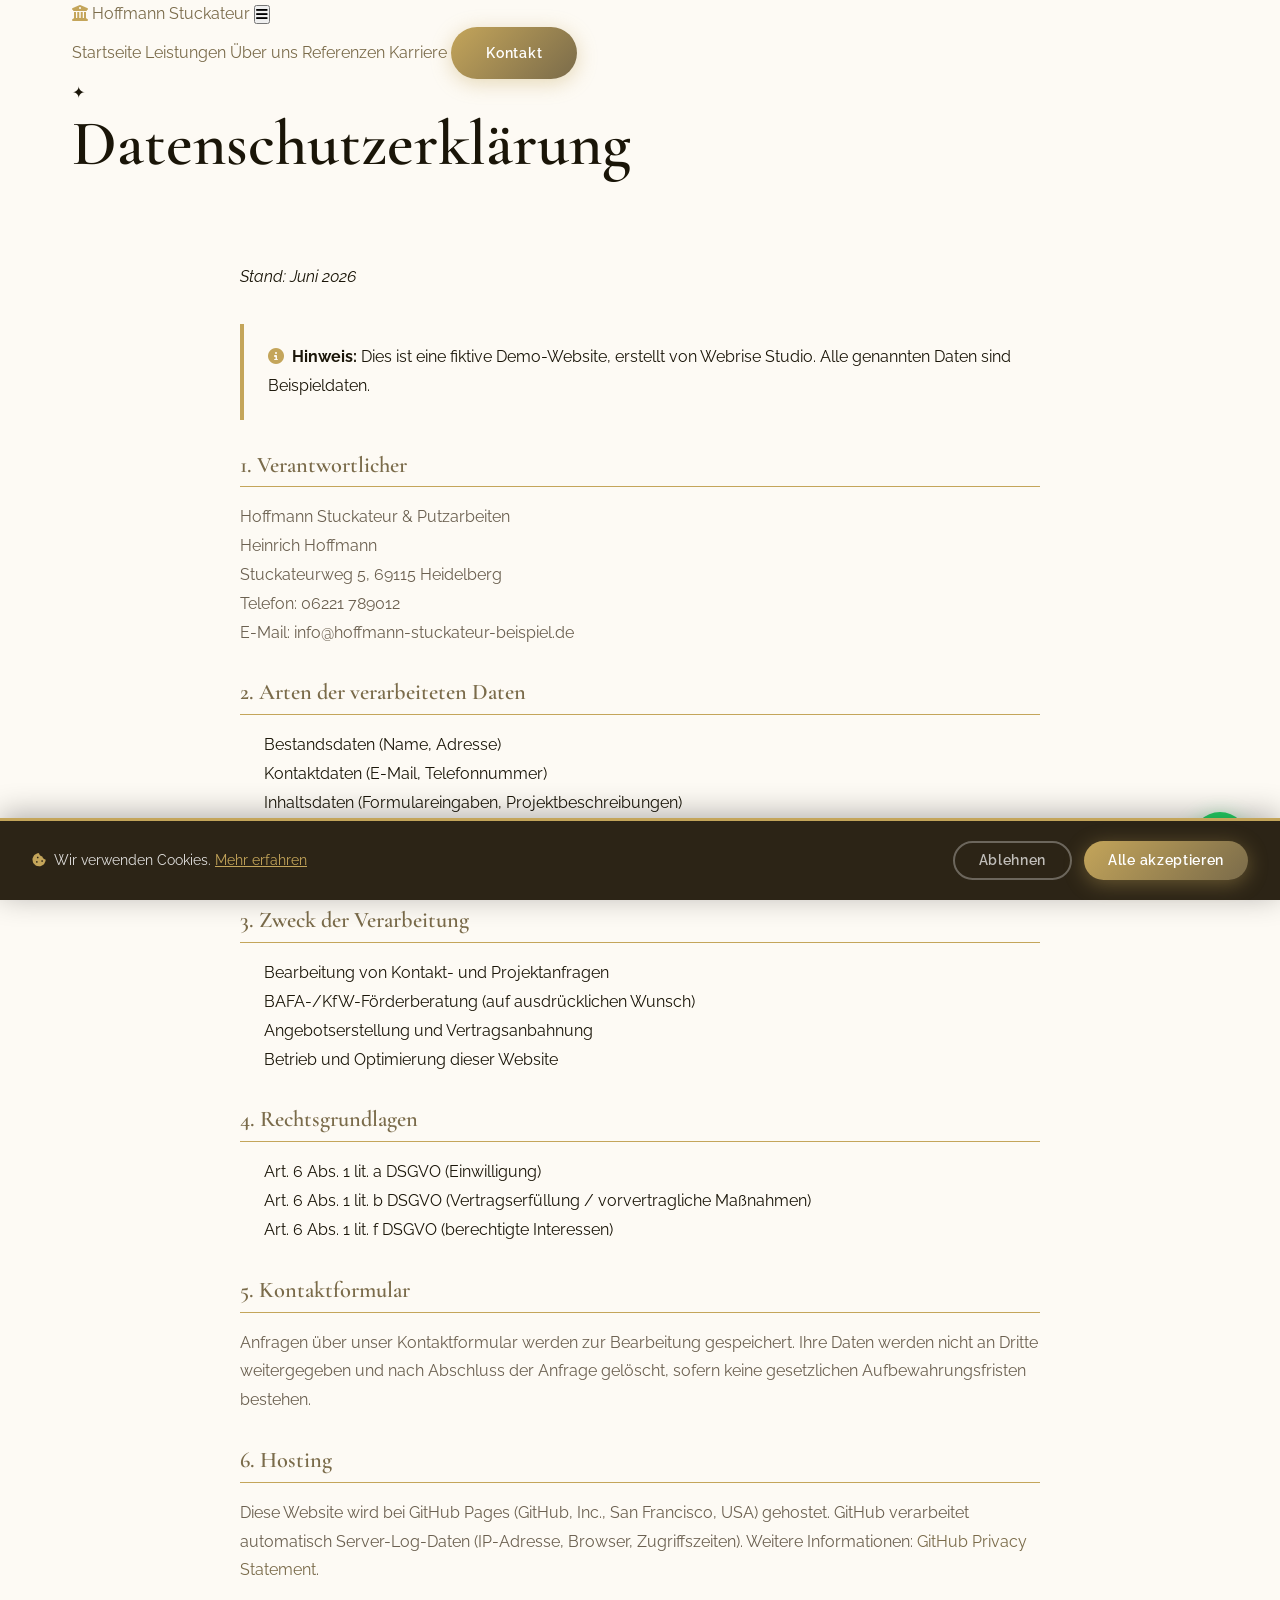
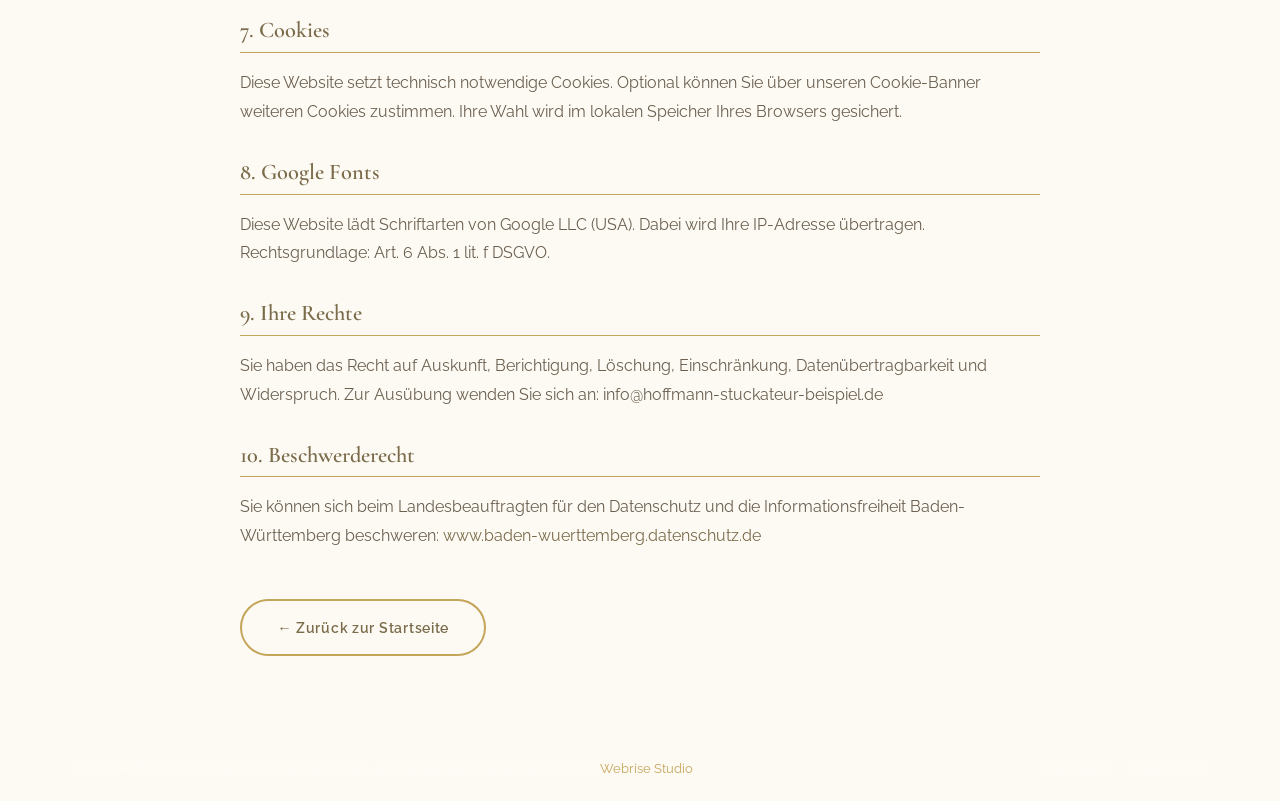
==== commit aed884ee: "Fix: Meta-Descriptions + Footer-Text vereinheitlicht" ====
--- a/datenschutz.html
+++ b/datenschutz.html
@@ -3,6 +3,7 @@
 <head>
   <meta charset="UTF-8">
   <meta name="viewport" content="width=device-width, initial-scale=1.0">
+  <meta name="description" content="Datenschutzerklärung – Hoffmann Stuckateur & Putzarbeiten Heidelberg.">
   <title>Datenschutz – Hoffmann Stuckateur & Putzarbeiten</title>
   <meta name="robots" content="noindex, nofollow">
   <link rel="preconnect" href="https://fonts.googleapis.com">
@@ -117,7 +118,7 @@
 <footer class="site-footer">
   <div class="footer-bottom">
     <div class="container" style="display:flex; justify-content:space-between; align-items:center; flex-wrap:wrap; gap:1rem; width:100%;">
-      <p>&copy; 2026 Hoffmann Stuckateur & Putzarbeiten. Beispiel-Website von <a href="https://webrisestudio.de" target="_blank" rel="noopener">Webrise Studio</a>.</p>
+      <p>&copy; 2026 Hoffmann Stuckateur & Putzarbeiten. Dies ist eine Beispiel-Website erstellt von <a href="https://webrisestudio.de" target="_blank" rel="noopener">Webrise Studio</a>.</p>
       <div class="footer-bottom-links">
         <a href="impressum.html">Impressum</a>
         <a href="datenschutz.html">Datenschutz</a>
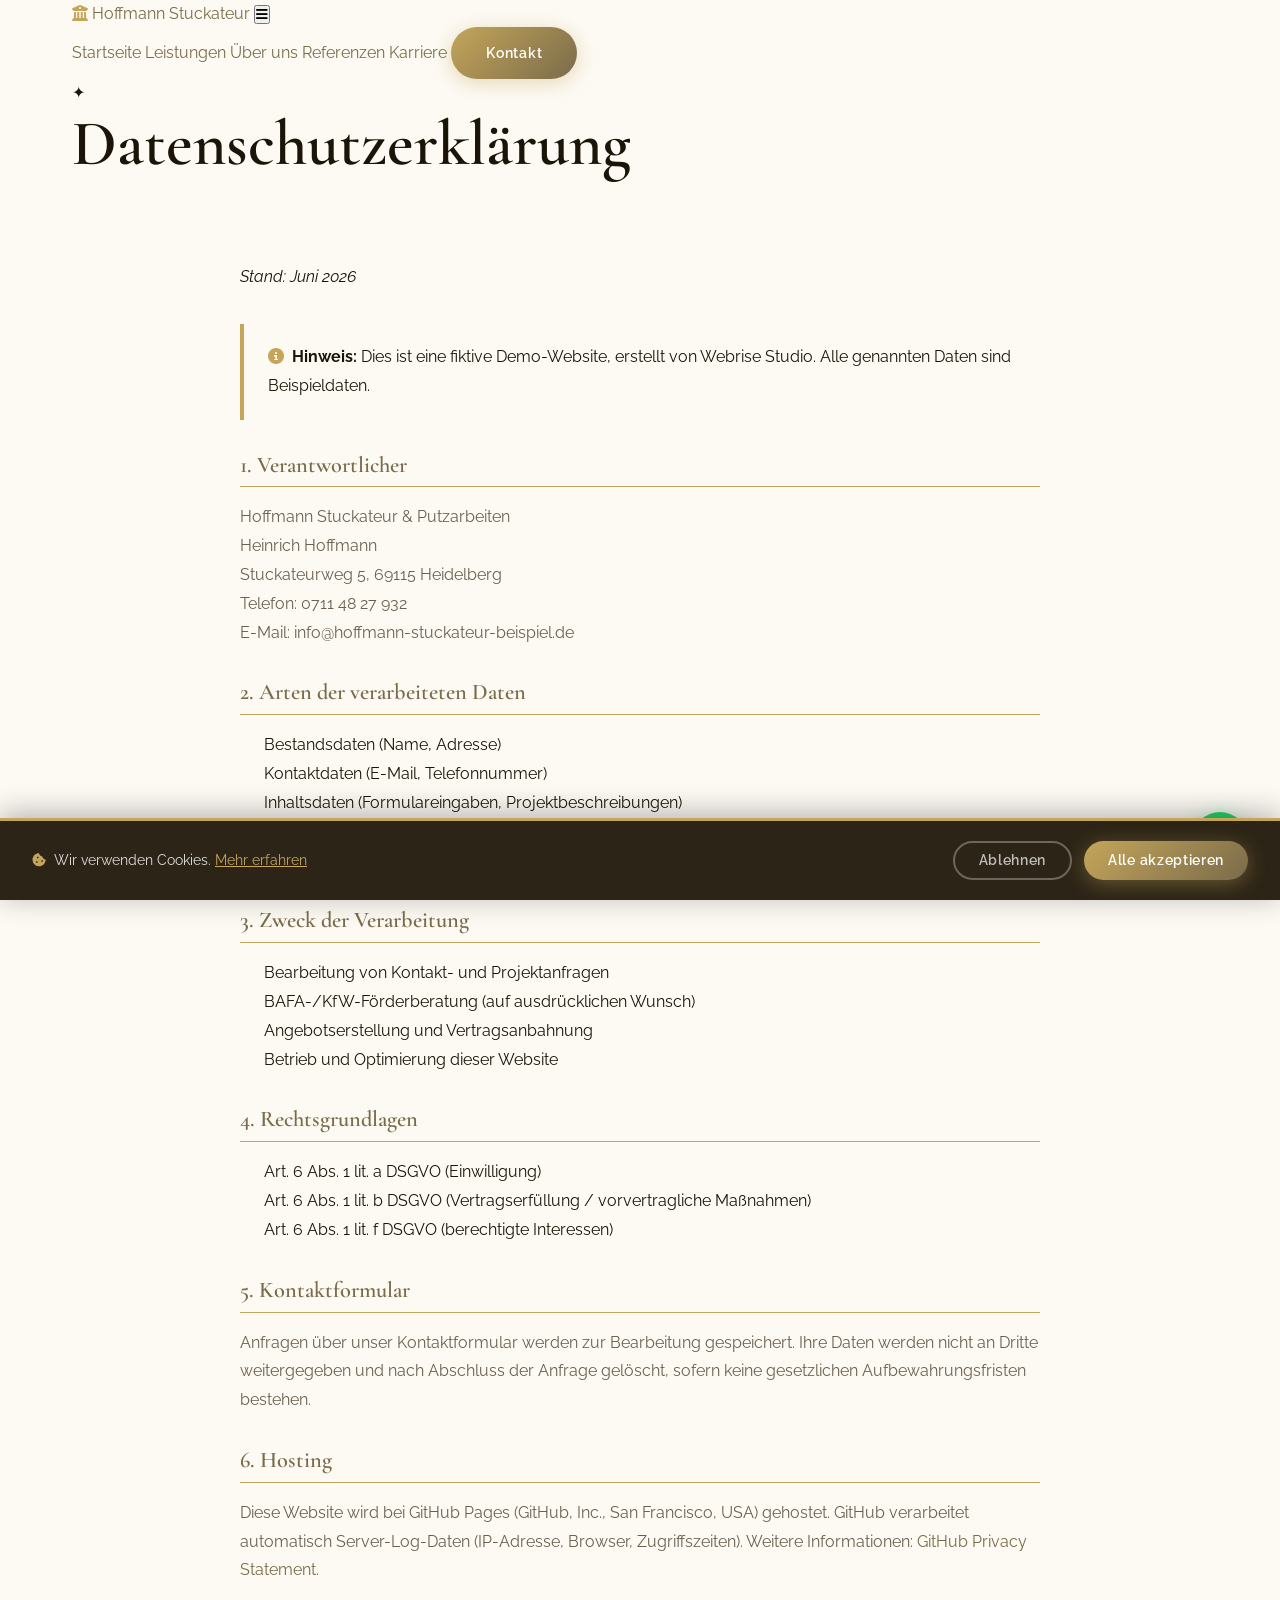
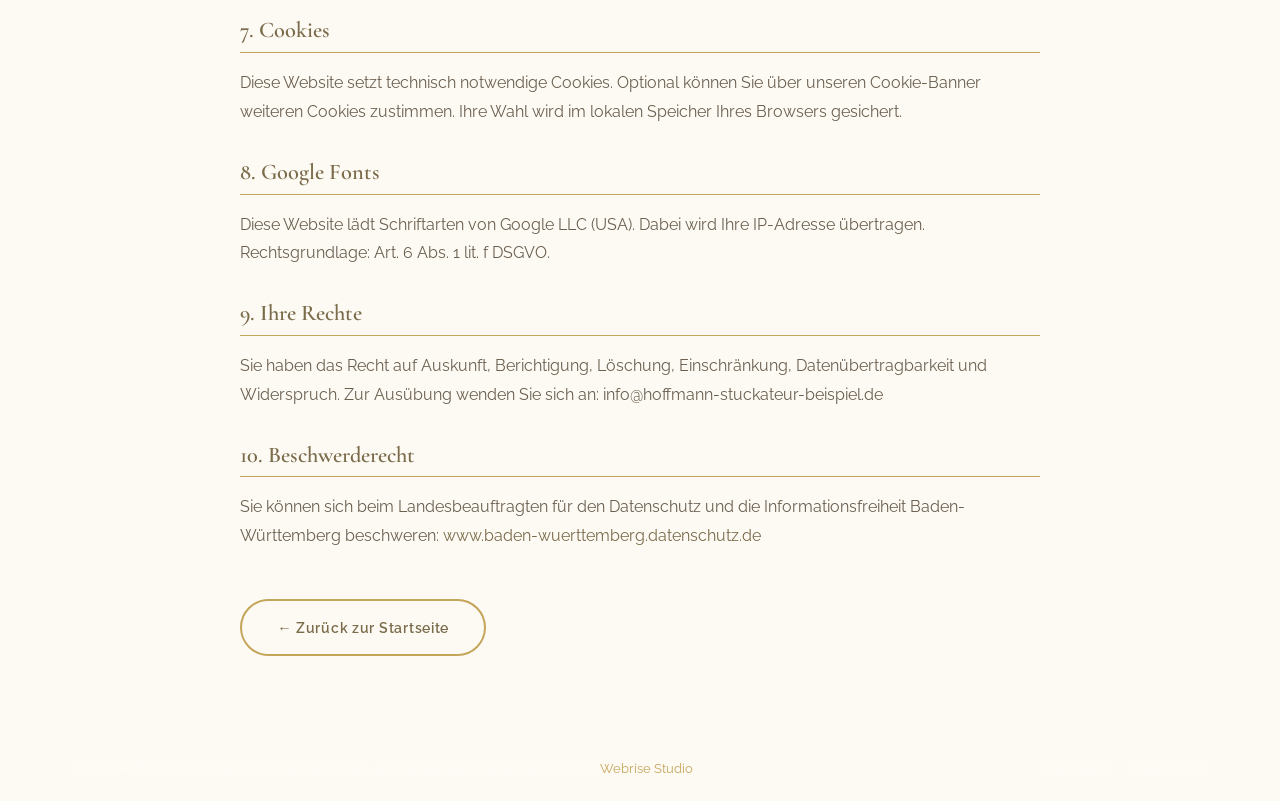
==== commit fbae6e22: "Demo-Personalisierung: Firma/Telefon/Banner komplett überarbeitet - DOMContentLoaded Bug gefixt (dir" ====
--- a/datenschutz.html
+++ b/datenschutz.html
@@ -11,10 +11,8 @@
   <link href="https://fonts.googleapis.com/css2?family=Cormorant+Garamond:ital,wght@0,300;0,400;0,500;0,600;0,700;1,300;1,400;1,500&family=Raleway:wght@300;400;500;600;700&display=swap" rel="stylesheet">
   <link rel="stylesheet" href="https://cdnjs.cloudflare.com/ajax/libs/font-awesome/6.4.0/css/all.min.css">
   <link rel="stylesheet" href="css/style.css">
-  <link rel="icon" type="image/x-icon" href="favicon.ico">
-  <link rel="icon" type="image/png" sizes="32x32" href="favicon-32x32.png">
-  <link rel="icon" type="image/png" sizes="16x16" href="favicon-16x16.png">
-  <link rel="apple-touch-icon" sizes="180x180" href="apple-touch-icon.png">
+  <link rel="icon" type="image/png" href="favicon.png">
+  <link rel="apple-touch-icon" href="favicon.png">
 </head>
 <body>
 
@@ -23,7 +21,9 @@
   Guten Tag Herr/Frau <span id="banner-name" style="font-weight:800;"></span> – so könnte die Website von <strong id="banner-firma"></strong> aussehen &nbsp;·&nbsp;
   <a href="https://webrisestudio.de/kontakt.html" target="_blank" style="color:#C4A55A;text-decoration:underline;font-weight:700;">Website anfragen →</a>
 </div>
-<script>(function(){var p=new URLSearchParams(window.location.search),f=p.get('firma'),n=p.get('name');if(f&&n){var b=document.getElementById('personalized-banner');if(b){document.getElementById('banner-firma').textContent=f;document.getElementById('banner-name').textContent=n;b.style.display='block';}}})();</script>
+<script>
+(function(){var p=new URLSearchParams(window.location.search);var f=p.get('firma'),n=p.get('name'),s=p.get('stadt'),t=p.get('telefon');if(f)sessionStorage.setItem('ws_firma',f);if(n)sessionStorage.setItem('ws_name',n);if(s)sessionStorage.setItem('ws_stadt',s);if(t)sessionStorage.setItem('ws_telefon',t);var name=sessionStorage.getItem('ws_name');if(name){var b=document.getElementById('personalized-banner'),el=document.getElementById('banner-name');if(b&&el){el.textContent=name;b.style.display='block';}}})();
+</script>
 
 <header class="site-header" id="site-header">
   <div class="container header-inner">
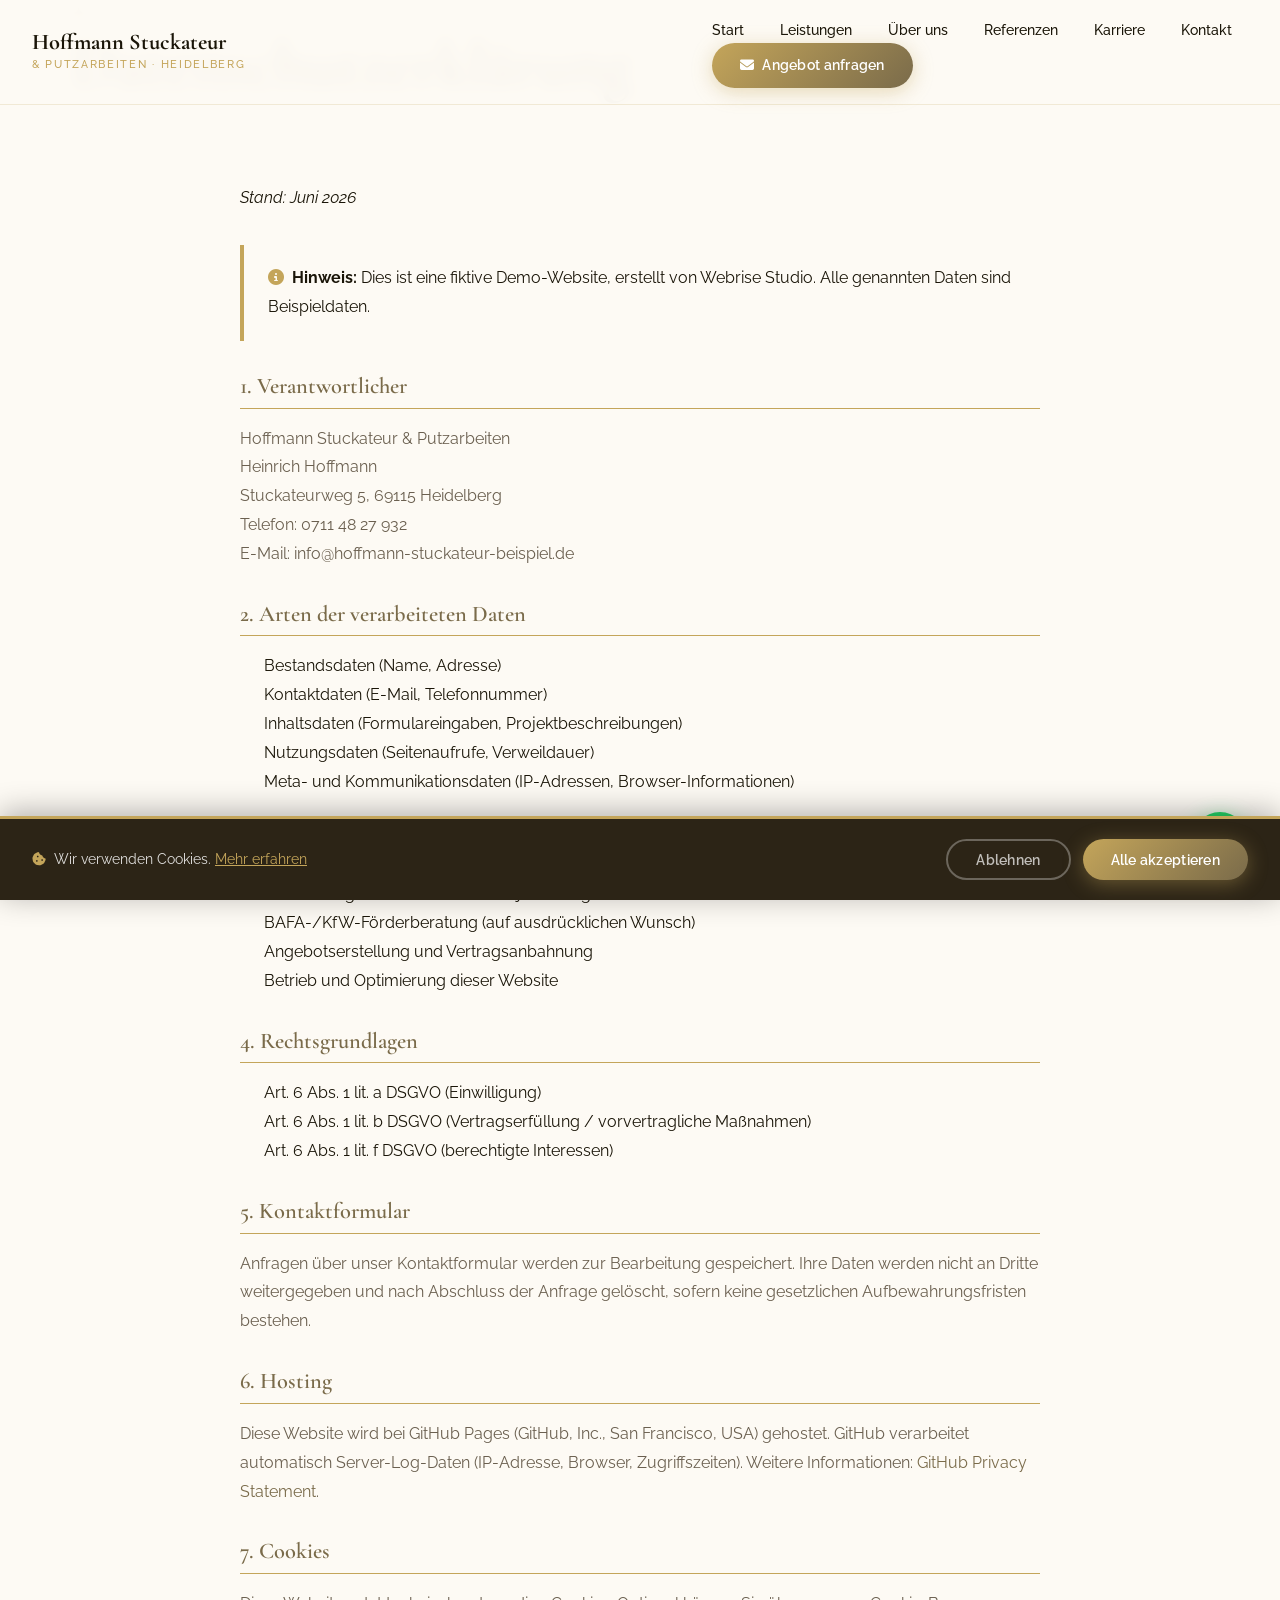
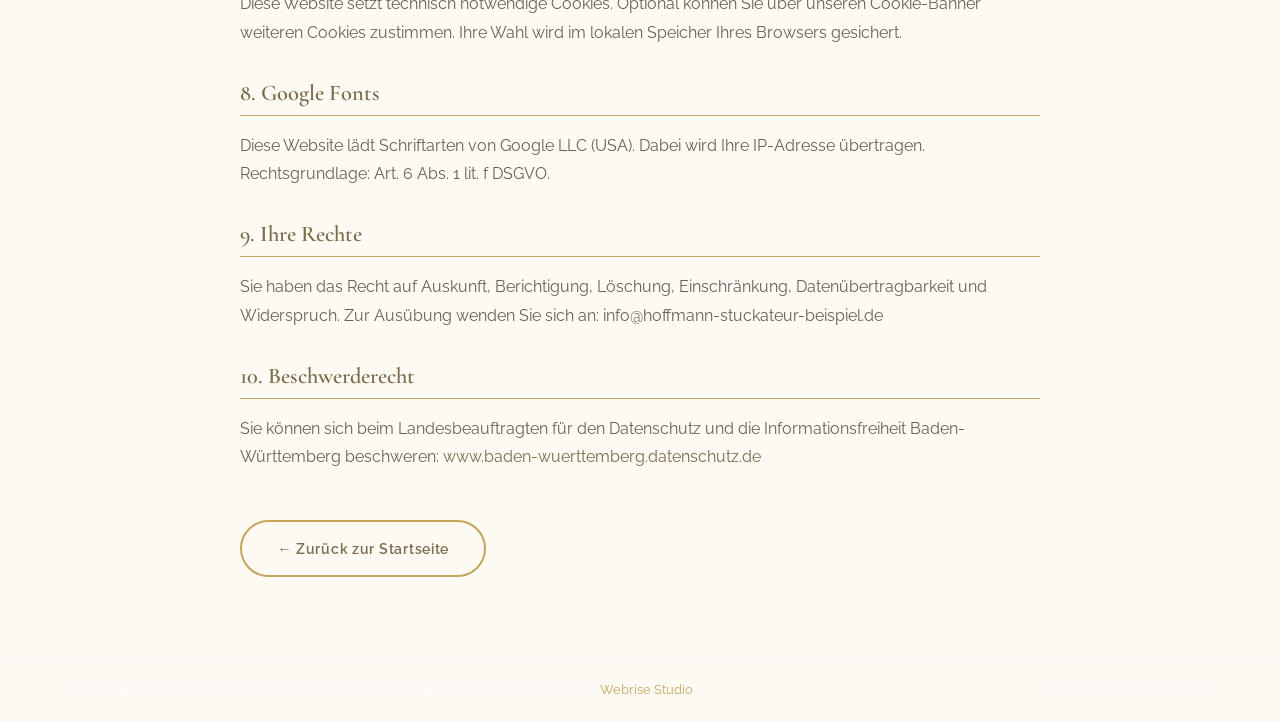
==== commit 29646fa4: "Navigation vereinheitlicht + Button-Padding verbessert - kontakt.html, impressum.html, datenschutz.h" ====
--- a/datenschutz.html
+++ b/datenschutz.html
@@ -16,29 +16,41 @@
 </head>
 <body>
 
-<div id="personalized-banner" style="display:none; background:linear-gradient(90deg,#5C4F36,#7A6B4A); color:white; text-align:center; padding:10px 20px; font-size:0.9rem; font-weight:600; z-index:9999; border-bottom:3px solid #C4A55A;">
+<div id="personalized-banner" style="display:none;position:fixed;top:0;left:0;right:0;width:100%; background:linear-gradient(90deg,#5C4F36,#7A6B4A); color:white; text-align:center; padding:10px 20px; font-size:0.9rem; font-weight:600; z-index:9999; border-bottom:3px solid #C4A55A;">
   <i class="fa-solid fa-building-columns" style="margin-right:8px; color:#C4A55A;"></i>
   Guten Tag Herr/Frau <span id="banner-name" style="font-weight:800;"></span> – so könnte die Website von <strong id="banner-firma"></strong> aussehen &nbsp;·&nbsp;
   <a href="https://webrisestudio.de/kontakt.html" target="_blank" style="color:#C4A55A;text-decoration:underline;font-weight:700;">Website anfragen →</a>
 </div>
 <script>
-(function(){var p=new URLSearchParams(window.location.search);var f=p.get('firma'),n=p.get('name'),s=p.get('stadt'),t=p.get('telefon');if(f)sessionStorage.setItem('ws_firma',f);if(n)sessionStorage.setItem('ws_name',n);if(s)sessionStorage.setItem('ws_stadt',s);if(t)sessionStorage.setItem('ws_telefon',t);var name=sessionStorage.getItem('ws_name');if(name){var b=document.getElementById('personalized-banner'),el=document.getElementById('banner-name');if(b&&el){el.textContent=name;b.style.display='block';}}})();
+(function(){var p=new URLSearchParams(window.location.search);var f=p.get('firma'),n=p.get('name'),s=p.get('stadt'),t=p.get('telefon');if(f)sessionStorage.setItem('ws_firma',f);if(n)sessionStorage.setItem('ws_name',n);if(s)sessionStorage.setItem('ws_stadt',s);if(t)sessionStorage.setItem('ws_telefon',t);var name=sessionStorage.getItem('ws_name');if(name){var b=document.getElementById('personalized-banner'),el=document.getElementById('banner-name');if(b&&el){el.textContent=name;b.style.display='block';document.documentElement.appendChild(b);var h=b.offsetHeight||44;var sp=document.getElementById('ws-banner-spacer');if(sp)sp.style.height=h+'px';}}})();
 </script>
+<div id="ws-banner-spacer" style="height:0;overflow:hidden;"></div>
 
-<header class="site-header" id="site-header">
-  <div class="container header-inner">
-    <a href="index.html" class="site-logo"><i class="fa-solid fa-building-columns" style="color:var(--accent);"></i> Hoffmann <span>Stuckateur</span></a>
-    <button class="mobile-toggle" id="mobile-toggle" aria-label="Menü öffnen"><i class="fa-solid fa-bars"></i></button>
-    <nav class="site-nav" id="site-nav">
-      <a href="index.html">Startseite</a>
-      <a href="leistungen.html">Leistungen</a>
-      <a href="ueber-uns.html">Über uns</a>
-      <a href="referenzen.html">Referenzen</a>
-      <a href="karriere.html">Karriere</a>
-      <a href="kontakt.html" class="btn btn-primary">Kontakt</a>
-    </nav>
+<!-- NAVIGATION -->
+<nav class="navbar" id="navbar">
+  <div class="navbar-inner">
+    <a href="index.html" class="navbar-brand">
+      <span class="brand-name">Hoffmann Stuckateur</span>
+      <span class="brand-sub">& Putzarbeiten · Heidelberg</span>
+    </a>
+    <button class="navbar-toggler" id="navToggler" aria-label="Menü öffnen">
+      <i class="fa-solid fa-bars"></i>
+    </button>
+    <div class="navbar-collapse" id="navCollapse">
+      <ul class="navbar-nav">
+        <li><a href="index.html" class="nav-link">Start</a></li>
+        <li><a href="leistungen.html" class="nav-link">Leistungen</a></li>
+        <li><a href="ueber-uns.html" class="nav-link">Über uns</a></li>
+        <li><a href="referenzen.html" class="nav-link">Referenzen</a></li>
+        <li><a href="karriere.html" class="nav-link">Karriere</a></li>
+        <li><a href="kontakt.html" class="nav-link">Kontakt</a></li>
+      </ul>
+      <a href="kontakt.html" class="btn btn-primary btn-sm navbar-cta">
+        <i class="fa-solid fa-envelope"></i> Angebot anfragen
+      </a>
+    </div>
   </div>
-</header>
+</nav>
 
 <section class="page-header">
   <div class="container">
--- a/css/style.css
+++ b/css/style.css
@@ -229,8 +229,9 @@
 }
 
 .btn-sm {
-  padding: 0.6rem 1.5rem;
-  font-size: 0.85rem;
+  padding: 0.65rem 1.75rem;
+  font-size: 0.875rem;
+  letter-spacing: 0.02em;
 }
 
 /* ============================================
